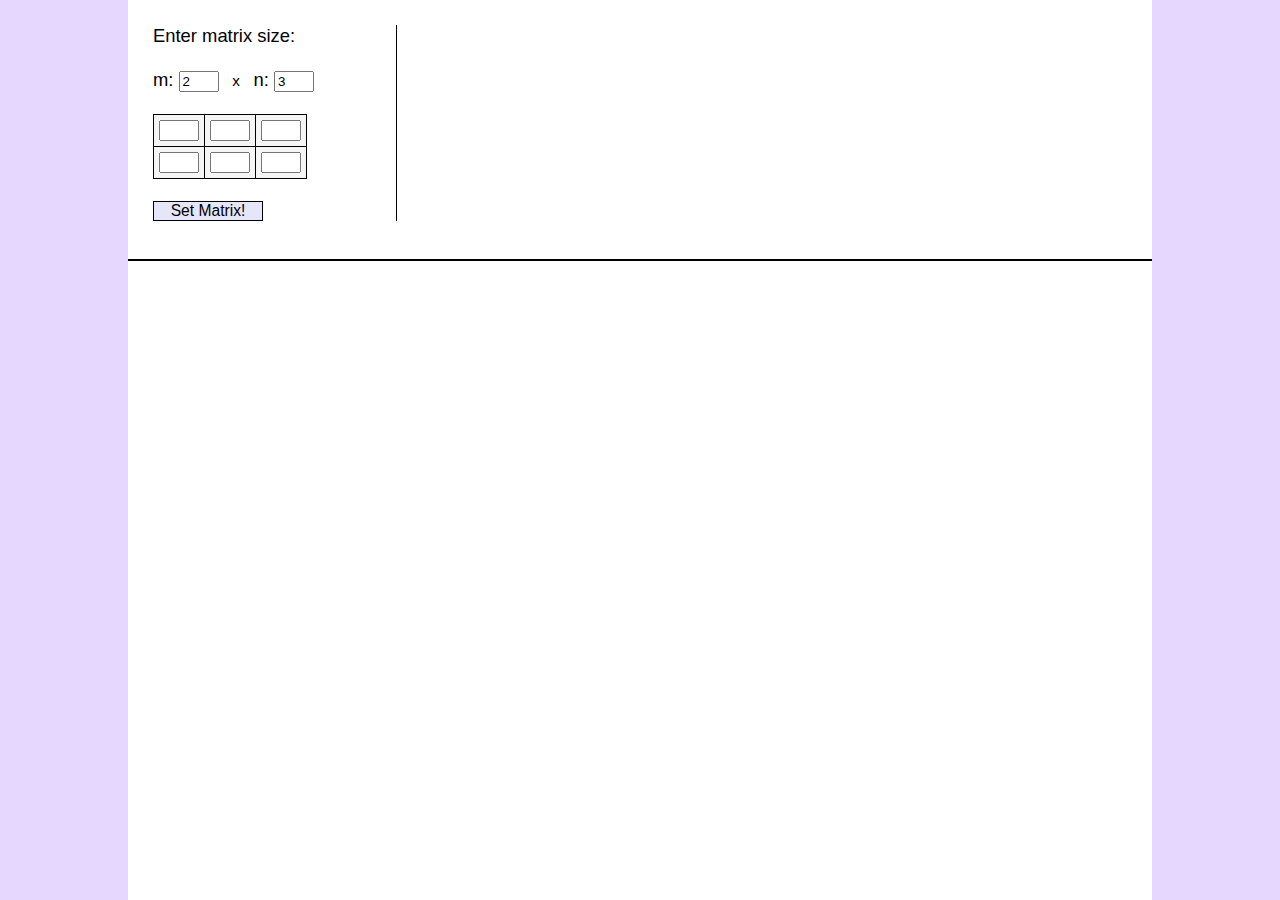
==== index.html @ 83195ae3 "Create index.html" ====
<html>
  <head>
    <title>Matrix Helper</title>
    <link type="text/css" rel="stylesheet" href="MatrixHelper.css">
  </head>

  <body onresize="stylePage()">
    <div id="main">
      <div id="topSection">
        <div id="leftSection">
          <span>Enter matrix size:</span>
          <br>
          <br>

          <label>m:</label>
          <input id="mInput" type="number" min="1" max="10" value="2"></input>
          <span id="x">  x  </span>
          <label>n:</label>
          <input id="nInput" type="number" min="1" max="10" value="3"></input>
          <br>
          <br>

          <table id="matrixInput"></table>

          <br>
          <div id="setMatrixButton" class="button" onclick="createMatrix()">Set Matrix!</div>
        </div>

        <table id="rightSection">
          <tr>
            <td id="matrixTableSection">
              <table id="matrixTable" class="center" style="display: inline-block"></table>
            </td>
          </tr>
          <tr>
            <td id="rrefMessage"></td>
          </tr>
        </table>
      </div>

      <div id="bottomSection">
        <div id="rowOperationsContainer">
          <table id="rowOperationsTable" class="left">
            <tr>
              <td class="bottomBorder" id="rowOpTableHeader" colspan="3">Elementary Row Operations</td>
            </tr>

            <tr>
              <td class="bottomBorder">
                <span>Interchange row</span>
                <input id="interchangeRow1Input"></input>
                <span> ↔  row</span>
                <input id="interchangeRow2Input"></input>
              </td>
              <td class="bottomBorder center executeButton button" id="interchangeButton">Execute</td>

            </tr>

            <tr>
              <td class="bottomBorder">
                <span>Multiply row</span>
                <input id="multiplyRow1"></input>
                <span> by </span>
                <input id="mulitplyBy"></input>
              </td>
              <td class="bottomBorder center executeButton button" id="multiplyRowButton">Execute</td>

            </tr>

            <tr>
              <td>
                <span>Add </span>
                <input id="addRowScalar"></input>
                <span> times row</span>
                <input id="addRow1"></input>
                <span> to row</span>
                <input id="addRow2"></input>
              </td>
              <td class="center executeButton button" id="addRowsButton">Execute</td>
            </tr>
          </table>
        </div>

        <div id="operationsLogContainer">
          <table id="operationsLogTable">
            <tr>
              <td id="operationsLogHeader" class="bottomBorder">Row Operations Log</td>
            </tr>

            <tr>
              <td id="operationsLogTD" class="bottomBorder">
                <div id="operationsLog"></div>
              </td>
            </tr>

            <tr>
              <td id="clearButton" class="center button" onclick="clearOpLog()">Clear</td>
            </tr>
          </table>
        </div>

        <!-- add later:
        <div id="calculatorContainer">
          <table id="calculator">
            <tr>
              <td id="calculatorHeader" class="bottomBorder" class="left">Calculator</td>
            </tr>

            <tr>

            </tr>
          </table>
        </div>
      -->
      </div>

    </div>

    <script type="text/javascript" src="Matrix.js"></script>
    <script type="text/javascript" src="MatrixHelper.js"></script>

    <!-- fractions handled with the math.js libary, source: https://mathjs.org/ -->
    <script type="text/javascript" src="math.js"></script>

  </body>
</html>
---- MatrixHelper.css ----
::-webkit-scrollbar {
    width: 12px;
}

::-webkit-scrollbar-track {
    background-color: rgb(245, 245, 245);
}

::-webkit-scrollbar-thumb {
    background-color: rgb(180, 180, 180);
}

::-webkit-scrollbar-thumb:hover {
    background-color: rgb(165, 165, 165);
}

::-webkit-scrollbar-thumb:active {
    background-color: rgb(150, 150, 150);
}

body {
  background-color: rgb(230, 215, 255);
  margin: 0%;
  font-family: Futura, "Trebuchet MS", Arial, sans-serif;
}

td {
  padding: 5px;
  min-width: 20px;
  min-height: 20px;
}

input {
  width: 40px;
}

div {
  position: relative;
  box-sizing: border-box;
}

label, span {
    white-space: pre-wrap;
}

.center {
  text-align: center;
}

.left {
  text-align: left;
}

.bottomBorder {
  border-bottom: 1px solid rgb(120, 120, 120);
}

.button {
  cursor: pointer;
  background-color: rgb(230, 230, 250);
}

#main {
  width: 80%;
  margin: auto;
  top: 0%;
  background-color: #ffffff;
  min-height: 100%;
}

#topSection {
  border-bottom: 2px solid black;
  padding: 25px;
}

#leftSection {
  min-width: 25%;
  width: 25%;
  font-size: 115%;
  border-right: 1px solid black;
}

#rightSection {
  position: relative;
  font-size: 130%;
  left: 25%;
  width: 75%;
  text-align: center;
}

#matrixTableSection {
  height: 100%;
}

#rrefMessage {
  display: none;
  max-height: 20px;
  font-size: 90%;
}

#bottomSection {
  display: none;
  min-height: 450px;
}

#matrixInput{
  border: 1px solid black;
  border-collapse: collapse;
  background-color: rgb(245, 245, 245);
}

#matrixInput td {
  border: 1px solid black;
  border-collapse: collapse;
}

#setMatrixButton {
  border: 1px solid black;
  width: 110px;
  text-align: center;
  font-size: 85%;
}

#matrixTable {
  position: relative;
  font-size: 120%;
  background-color: #ffffff;
  border-left: 2px solid black;
  border-right: 2px solid black;
}

#rowOperationsContainer {
  position: absolute;
  width: 40%;
  height: 35%;
  left: 15%;
  top: 5%;
}

#rowOperationsTable {
  border: 1px solid black;
  width: 100%;
  height: 100%;
  border-spacing: 0;
}

#rowOperationsTable td {
  min-height: 40px;
}

.executeButton {
  width: 22%;
  border-left: 1px solid rgb(200, 200, 200);
}

#rowOpTableHeader {
  background-color: rgb(240, 240, 240);
  font-size: 112%;
  height: 45px;
}

#operationsLogContainer {
  font-size: 110%;
  position: absolute;
  width: 25%;
  left: 70%;
  top: 5%;
  height: 90%;
}

#operationsLogTable {
  border: 1px solid black;
  border-spacing: 0;
  width: 100%;
  height: 100%;
  table-layout: fixed;
}


#operationsLogHeader {
  background-color: rgb(240, 240, 240);
  padding: 12px;
  height: 45px;
}

#operationsLogTD {
  height: 100%;
  max-height: 100%;
}

#operationsLog {
  padding-left: 15px;
  padding-top: 5px;
  overflow-y: auto;
  width: 100%;
  height: 100%;
}

#calculatorContainer {
  position: absolute;
  border: 1px solid black;
  top: 45%;
  left: 5%;
  width: 60%;
  height: 50%;
}

#calculator {
  width: 100%;
  height: 100%;
}

#calculatorHeader {
  background-color: rgb(240, 240, 240);
  font-size: 112%;
  height: 45px;
}

#x {
  font-size: 83%;
}
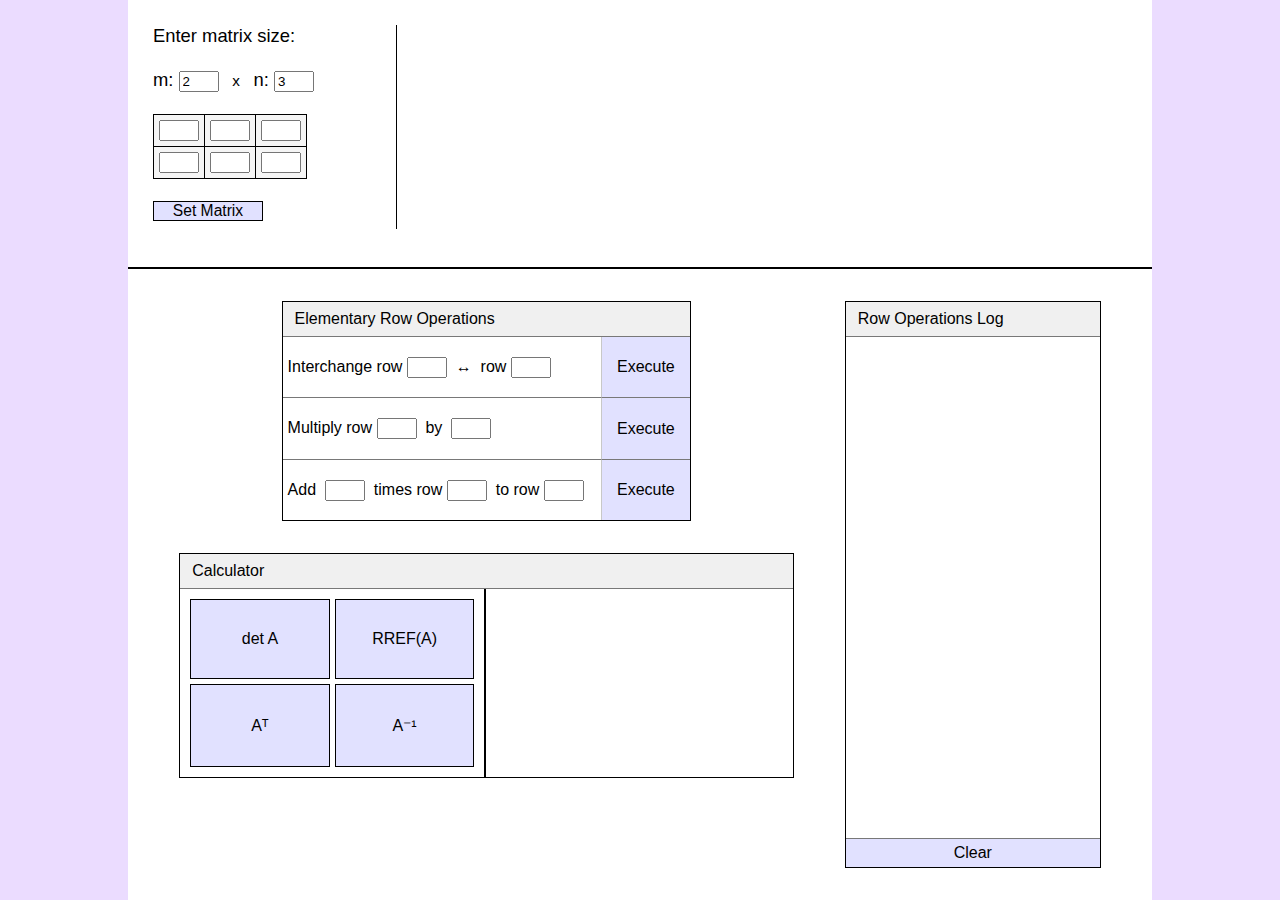
==== commit 3af6ca20: "Update index.html" ====
--- a/index.html
+++ b/index.html
@@ -8,28 +8,31 @@
     <div id="main">
       <div id="topSection">
         <div id="leftSection">
-          <span>Enter matrix size:</span>
-          <br>
-          <br>
+          <div id="inputSizeSection">
+            <span>Enter matrix size:</span>
+            <br>
+            <br>
 
-          <label>m:</label>
-          <input id="mInput" type="number" min="1" max="10" value="2"></input>
-          <span id="x">  x  </span>
-          <label>n:</label>
-          <input id="nInput" type="number" min="1" max="10" value="3"></input>
-          <br>
-          <br>
+            <label>m:</label>
+            <input id="mInput" type="number" min="1" max="10" value="2"></input>
+            <span id="x" style="font-size: 83%">  x  </span>
+            <label>n:</label>
+            <input id="nInput" type="number" min="1" max="10" value="3"></input>
+            <br>
+            <br>
+          </div>
 
           <table id="matrixInput"></table>
 
           <br>
-          <div id="setMatrixButton" class="button" onclick="createMatrix()">Set Matrix!</div>
+          <div id="setMatrixButton" class="button" onclick="createMatrix()">Set Matrix</div>
         </div>
 
         <table id="rightSection">
           <tr>
             <td id="matrixTableSection">
-              <table id="matrixTable" class="center" style="display: inline-block"></table>
+              <div class="matrixInnerBorder" id="matrixBorder"></div>
+              <table id="matrixTable" class="center"></table>
             </td>
           </tr>
           <tr>
@@ -94,24 +97,41 @@
             </tr>
 
             <tr>
-              <td id="clearButton" class="center button" onclick="clearOpLog()">Clear</td>
+              <td id="clearButton" class="center button">Clear</td>
             </tr>
           </table>
         </div>
 
-        <!-- add later:
         <div id="calculatorContainer">
           <table id="calculator">
             <tr>
-              <td id="calculatorHeader" class="bottomBorder" class="left">Calculator</td>
+              <td id="calculatorHeader" class="bottomBorder" class="left" colspan="2">Calculator</td>
             </tr>
 
             <tr>
+              <td id="calculatorButtonsContainer">
+                <table id="calculatorButtons">
+                  <tr>
+                    <td class="center button" id="detButton">det A</td>
+                    <td class="center button" id="rrefButton">RREF(A)</td>
+                  </tr>
 
+                  <tr>
+                    <td class="center button" id="transposeButton">Aᵀ</td>
+                    <td class="center button" id="inverseButton">A⁻¹</td>
+                  </tr>
+                </table>
+              </td>
+
+              <td class="center">
+                <div class="matrixInnerBorder" id="calcMatrixBorder"></div>
+                <table class="center" id="calcMatrixTable"></table>
+                <div class="center" id="calculatorOutput"></div>
+              </td>
             </tr>
           </table>
         </div>
-      -->
+
       </div>
 
     </div>
--- a/MatrixHelper.css
+++ b/MatrixHelper.css
@@ -19,7 +19,7 @@
 }
 
 body {
-  background-color: rgb(230, 215, 255);
+  background-color: rgb(235, 220, 255);
   margin: 0%;
   font-family: Futura, "Trebuchet MS", Arial, sans-serif;
 }
@@ -57,7 +57,15 @@
 
 .button {
   cursor: pointer;
-  background-color: rgb(230, 230, 250);
+  background-color: rgb(225, 225, 255);
+}
+
+.button:hover {
+  background-color: rgb(200, 200, 230);
+}
+
+.button:active {
+  background-color: rgb(180, 180, 200);
 }
 
 #main {
@@ -88,10 +96,6 @@
   text-align: center;
 }
 
-#matrixTableSection {
-  height: 100%;
-}
-
 #rrefMessage {
   display: none;
   max-height: 20px;
@@ -99,7 +103,6 @@
 }
 
 #bottomSection {
-  display: none;
   min-height: 450px;
 }
 
@@ -121,12 +124,26 @@
   font-size: 85%;
 }
 
+#matrixTableSection {
+  height: 100%;
+}
+
+.matrixInnerBorder {
+  position: absolute;
+  border-bottom: 4px solid white;
+  border-top: 4px solid white;
+  margin-bottom: -1px;
+  margin-top: -1px;
+  z-index: 1;
+}
+
+
 #matrixTable {
+  display: inline-block;
   position: relative;
   font-size: 120%;
   background-color: #ffffff;
-  border-left: 2px solid black;
-  border-right: 2px solid black;
+  border: 2px solid white;
 }
 
 #rowOperationsContainer {
@@ -155,8 +172,8 @@
 
 #rowOpTableHeader {
   background-color: rgb(240, 240, 240);
-  font-size: 112%;
-  height: 45px;
+  padding-left: 12px;
+  height: 35px;
 }
 
 #operationsLogContainer {
@@ -179,8 +196,8 @@
 
 #operationsLogHeader {
   background-color: rgb(240, 240, 240);
-  padding: 12px;
-  height: 45px;
+  padding-left: 12px;
+  height: 35px;
 }
 
 #operationsLogTD {
@@ -208,14 +225,38 @@
 #calculator {
   width: 100%;
   height: 100%;
+  border-spacing: 0;
 }
 
 #calculatorHeader {
   background-color: rgb(240, 240, 240);
-  font-size: 112%;
-  height: 45px;
-}
-
-#x {
-  font-size: 83%;
-}
+  padding-left: 12px;
+  height: 35px;
+}
+
+#calculator td {
+  /*border: 1px solid red;*/
+}
+
+#calculatorButtonsContainer {
+  border-right: 2px solid black;
+  width: 50%;
+}
+
+#calculatorButtons {
+  width: 100%;
+  height: 100%;
+  border-spacing: 5px;
+}
+
+#calculatorButtons td {
+  border: 1px solid black;
+  width: 50%;
+}
+
+#calcMatrixTable {
+  border: 2px solid white;
+  display: inline-block;
+  position: relative;
+  font-size: 90%;
+}
